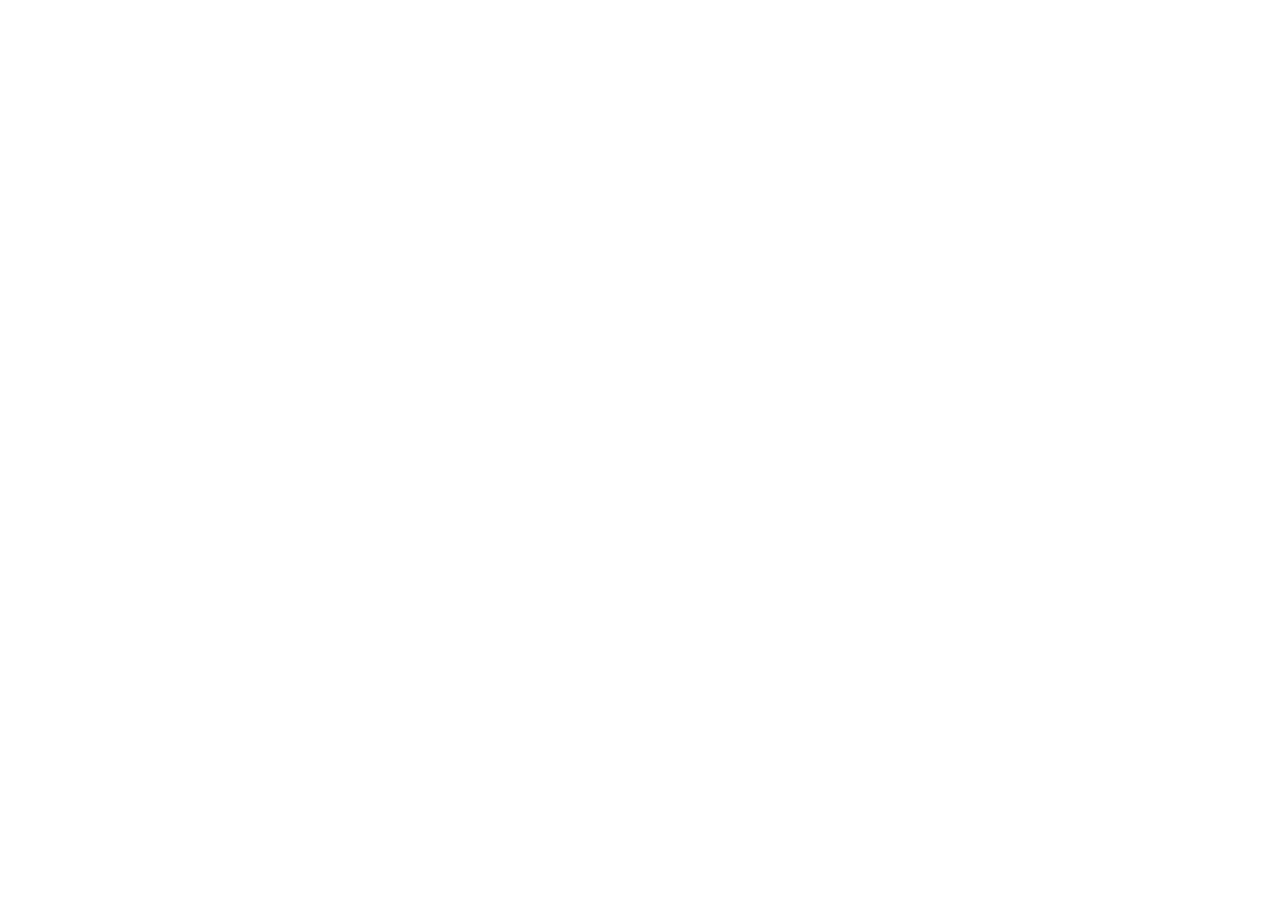
==== works.html @ 5464785a "Add files via upload" ====
<!DOCTYPE html>
<html lang="ja">

<head>
    <meta charset="utf-8">
    <meta name="viewport" content="width=device-width, initial-scale=1.0">
    <title>わーくす</title>
    <!-- Normalize CSS -->
    <link rel="stylesheet" href="https://cdnjs.cloudflare.com/ajax/libs/normalize/8.0.1/normalize.min.css">
    <link rel="stylesheet" href="https://cdnjs.cloudflare.com/ajax/libs/font-awesome/6.7.2/css/all.min.css">
    <link rel="preconnect" href="https://fonts.googleapis.com">
    <link rel="preconnect" href="https://fonts.gstatic.com" crossorigin>
    <link href="https://fonts.googleapis.com/css2?family=Yomogi&display=swap" rel="stylesheet">
    <link rel="stylesheet" href="portfolio.css">
</head>
---- portfolio.css ----
@charset "utf-8";

html {
    font-size: 62.5%;
    scroll-behavior: smooth;
}

body {
    font-family: "Yomogi", cursive;
}

.header {
    position: relative;
}

.fv_img img {
    position: relative;
    max-height: 820px;
    width: 100%;
    z-index: 1;
}

.fv_text img {
    position: absolute;
    width: 57%;
    top: 20%;
    left: 22%;
    z-index: 2;
}

.header_nav ul {
    position: fixed;
    left: 3.5%;
    top: 3%;
    font-size: 2rem;
    display: flex;
    gap: 60px;
    list-style: none;
    transform: rotate(90deg);
    transform-origin: left top;
    z-index: 5;
}

.header_nav li {
    letter-spacing: 1px;
}

.header_nav li a:link,
.header_nav li a:visited {
    color: #000000;
}

h2 {
    letter-spacing: 2px;
    padding-top: 120px;
    text-align: center;
    font-size: 3rem;
    text-shadow: 0 0 1px;
}

.h2_text {
    letter-spacing: 2px;
    text-align: center;
    font-size: 2rem;
    margin-top: -20px;
}

.about_title {
    position: relative;
    overflow: hidden;
}

.about_slider {
    margin-top: 50px;
    position: absolute;
}

.about_track {
    display: flex;
    width: max-content;
    animation: aboutSlide 40s linear infinite;
}

.about_track img {
    width: 130px;
    height: 130px;
    object-fit: cover;
    opacity: .2;
    border-radius: 50%;
}

.about_title h2,
.about_title .h2_text {
    position: relative;
    z-index: 2;
}

@keyframes aboutSlide {
    from {
        transform: translateX(0);
    }

    to {
        transform: translateX(-50%);
    }
}

.aboutme {
    letter-spacing: 2px;
    display: flex;
    justify-content: center;
    align-items: center;
    padding-top: 50px;
    gap: 100px;
}

.aboutme_content {
    z-index: 1;
}

.myself img {
    padding: 50px 0 50px 50px;
    max-width: 50%;
    max-height: 500px;
}

.aboutme_text1 {
    font-size: 2.5rem;
}

.aboutme_text2 {
    letter-spacing: 2px;
    text-align: center;
    font-size: 2rem;
}

.aboutme_text3 {
    letter-spacing: 2px;
    padding: 20px 0;
    text-align: center;
    font-size: 3rem;
    text-shadow: 0 0 1px;
}

.aboutme_text4 {
    letter-spacing: 2px;
    text-align: center;
    font-size: 2rem;
    margin-bottom: 120px;
}

.works {
    letter-spacing: 2px;
    position: relative;
    background-color: #E2E0C1;
}

.works_img {
    text-align: center;
}

.works_img img {
    width: 100%;
    padding-top: 150px;
    max-width: 700px;
}

.works_img2 {
    text-align: center;
    position: absolute;
    width: 100%;
    top: 3%;
}

.works_img2 img {
    width: 100%;
    max-width: 900px;
    max-height: 680px;
}

.works_list ul {
    font-size: 1.5rem;
    padding: 20px 0 20px 25%;
    display: flex;
    list-style-type: none;
    gap: 30px;
}

.works_list ul li {
    display: flex;
    justify-content: center;
    align-items: center;
    width: 120px;
    height: 35px;
    background: #BDBCA3;
    color: #2B1806;
    border: 1px solid #51503E;
    border-radius: 999px;
    transition: .3s;
}

.works_text {
    color: #2B1806;
    font-size: 2rem;
    padding-left: 25%;
    left: 30%;
    text-shadow: 0 0 1px;
}

.works_btn_ {
    padding: 10px 0 200px 61%;
}

.works_btn {
    position: absolute;
    display: inline-flex;
    justify-content: center;
    align-items: center;
    font-size: 1.5rem;
    width: 190px;
    height: 50px;
    background: #51503F;
    border-radius: 999px;
    transition: .3s;
}

.works_btn a {
    color: #fff;
}

.works_btn a:link,
.works_btn a:visited {
    background-color: #51503F;
    color: #fff;
}

.works_btn:hover {
    transform: translateY(-3px);
}

.works_text2 {
    color: #2B1806;
    padding-bottom: 10%;
    text-align: center;
    font-size: 3rem;
}

.contact {
    position: relative;
}

.contact_text1 {
    letter-spacing: 2px;
    margin: 100px 0 130px 0;
    text-align: center;
    font-size: 2rem;
}

.contact_text2 {
    letter-spacing: 2px;
    padding: 120px 0 100px 0;
    text-align: center;
    font-size: 2rem;
}

.contact_img {
    text-align: center;
    position: absolute;
    width: 100%;
    top: 12%;
}

.contact_img img {
    position: relative;
    width: 100%;
    max-width: 1000px;
    max-height: 750px;
    z-index: -1;
}

.contact_form {
        padding-left: 25%;
        width: 50%;
    }

.copyright {
    text-align: center;
    padding: 5px 0;
    background-color: #d9d9d9;
}

/*circle*/

.circle {
    position: absolute;
    border-radius: 50%;
    opacity: .5;
    transition: transform .08s linear;
    z-index: 0;
}

.aboutme_content,
.works_section,
.contact_section {
    position: relative;
    z-index: 1;
}

.myself,
.works,
.contact {
    overflow: hidden;
    position: relative;
    z-index: 2;
}

.about_circle1 {
    width: 320px;
    height: 320px;
    background: #E9E9E9;
    left: -50px;
    top: 550px;
}

.about_circle2 {
    width: 180px;
    height: 180px;
    background: #F8D8D8;

    right: 220px;
    bottom: 140px;
}

.works_circle1 {
    width: 260px;
    height: 260px;
    background: #F2C6B6;

    left: -100px;
    top: -270px;
}

.works_circle2 {
    width: 120px;
    height: 120px;
    background: #DDF3D2;

    left: 120px;
    top: -120px;
}

.works_circle3 {
    width: 250px;
    height: 250px;
    background: #D8F1F2;

    right: -30px;
    bottom: 200px;
}

.contact_circle1 {
    width: 320px;
    height: 320px;
    background: #DDD0F7;

    left: -80px;
    top: -500px;
}

.contact_circle2 {
    width: 180px;
    height: 180px;
    background: #C7DAFF;

    left: 120px;
    top: -620px;
}

.contact_circle3 {
    width: 180px;
    height: 180px;
    background: #ffe8c5;

    right: -20px;
    top: 80px;
    z-index: 2;
}

.contact_circle4 {
    width: 240px;
    height: 240px;
    background: #F9D7D7;
    left: 34%;
    top: 32%;
}

.contact_circle5 {
    width: 240px;
    height: 240px;
    background: #DCE7FF;
    left: 50%;
    top: 29%;
}

@media(max-width: 768px) {
    .header_nav ul {
        position: fixed;
        left: 4%;
        top: 1%;
        font-size: 1.5rem;
        display: flex;
        gap: 55px;
        list-style: none;
        transform: rotate(90deg);
        transform-origin: left top;
        z-index: 5;
    }

    .aboutme {
        letter-spacing: 2px;
        display: flex;
        justify-content: center;
        align-items: center;
        padding-top: 50px;
        gap: 50px;
    }

    .myself img {
        padding: 50px 0 50px 50px;
        max-width: 35%;
        max-height: 400px;
    }

    .aboutme_text1 {
        font-size: 2rem;
    }

    .aboutme_text2 {
        letter-spacing: 2px;
        text-align: center;
        font-size: 1.3rem;
    }

    .aboutme_text3 {
        letter-spacing: 2px;
        padding: 20px 0;
        text-align: center;
        font-size: 2.2rem;
        text-shadow: 0 0 1px;
    }

    .aboutme_text4 {
        letter-spacing: 2px;
        text-align: center;
        font-size: 1.3rem;
        margin-bottom: 120px;
    }

    .works_img img {
        width: 100%;
        padding-top: 120px;
        max-width: 550px;
    }

    .works_img2 {
        text-align: center;
        position: absolute;
        width: 100%;
        top: 3%;
    }

    .works_img2 img {
        width: 90%;
        max-width: 800px;
        max-height: 560px;
    }

    .works_list ul {
        font-size: 1.2rem;
        padding: 10px 0 10px 15%;
        display: flex;
        list-style-type: none;
        gap: 20px;
    }

    .works_list ul li {
        display: flex;
        justify-content: center;
        align-items: center;
        width: 100px;
        height: 30px;
        background: #BDBCA3;
        color: #2B1806;
        border: 1px solid #51503E;
        border-radius: 999px;
        transition: .3s;
    }

    .works_text {
        color: #2B1806;
        font-size: 2rem;
        padding-left: 15%;
        text-shadow: 0 0 1px;
    }

    .works_btn_ {
        padding: 10px 0 150px 63%;
    }

    .works_btn {
        position: absolute;
        display: inline-flex;
        justify-content: center;
        align-items: center;
        font-size: 1.3rem;
        width: 150px;
        height: 40px;
        background: #51503F;
        border-radius: 999px;
        transition: .3s;
    }

    .works_text2 {
        color: #2B1806;
        padding-bottom: 10%;
        text-align: center;
        font-size: 2rem;
    }

    .contact_text1 {
        font-size: 1.5rem;
        margin: 80px 0 100px 0;
    }

    .contact_text2 {
        font-size: 1.5rem;
    }

    .contact_img {
        text-align: center;
        position: absolute;
        width: 100%;
        top: 12%;
    }

    .contact_img img {
        transform: rotate(90deg);
        width: 100%;
        max-width: 650px;
        height: 600px;
        z-index: 1;
    }

    .contact_form {
        padding-left: 15%;
        width: 70%;
    }

    .about_circle2 {
        width: 180px;
        height: 180px;
        background: #F8D8D8;

        right: 50px;
        bottom: 140px;
    }

    .contact_circle1 {
        width: 220px;
        height: 220px;
        background: #DDD0F7;

        left: -30px;
        top: -450px;
    }

    .contact_circle2 {
        width: 130px;
        height: 130px;
        background: #C7DAFF;

        left: 120px;
        top: -550px;
    }

    .contact_circle4 {
        width: 200px;
        height: 200px;
        background: #F9D7D7;
        left: 27%;
        top: 38%;
    }

    .contact_circle5 {
        width: 200px;
        height: 200px;
        background: #DCE7FF;
        left: 44%;
        top: 35%;
    }

}

@media(max-width: 375px) {
    .fv_img img {
        position: relative;
        max-height: 820px;
        width: 150%;
        z-index: 1;
    }

    .fv_text img {
        position: absolute;
        width: 57%;
        top: 31%;
        left: 22%;
        z-index: 2;
    }

    .header_nav ul {
        position: fixed;
        left: 8%;
        font-size: 1rem;
        display: flex;
        gap: 40px;
        list-style: none;
        transform: rotate(90deg);
        transform-origin: left top;
        z-index: 5;
    }

    h2 {
        letter-spacing: 2px;
        padding-top: 50px;
        text-align: center;
        font-size: 1.8rem;
        text-shadow: 0 0 1px;
    }

    .h2_text {
        letter-spacing: 2px;
        text-align: center;
        font-size: 1.4rem;
        margin-top: -10px;
    }

    .about_slider {
        margin-top: 40px;
        position: absolute;
    }

    .about_track {
        display: flex;
        animation: aboutSlide 40s linear infinite;
        gap: 10px;
    }

    .about_track img {
        width: 80px;
        height: 80px;
        object-fit: cover;
        opacity: .2;
        border-radius: 50%;
    }

    .aboutme {
        flex-direction: column;
        letter-spacing: 2px;
        text-align: center;
        padding-top: 50px;
    }

    .myself img {
        padding: .01px 0;
        max-width: 65%;
        max-height: 400px;
    }

    .aboutme_text1 {
        font-size: 1.3rem;
        padding-bottom: 15px;
    }

    .aboutme_text2 {
        padding-top: 20px;
        letter-spacing: 2px;
        text-align: center;
        font-size: .8rem;
    }

    .aboutme_text3 {
        letter-spacing: 2px;
        padding: 20px 0;
        text-align: center;
        font-size: 1.2rem;
        text-shadow: 0 0 1px;
    }

    .aboutme_text4 {
        letter-spacing: 2px;
        text-align: center;
        font-size: .8rem;
        margin-bottom: 80px;
    }

    .works_img img {
        width: 100%;
        padding-top: 60px;
        max-width: 250px;
    }

    .works_img2 {
        text-align: center;
        position: absolute;
        width: 100%;
        top: 3%;
    }

    .works_img2 img {
        width: 83%;
        height: 300px;
    }

    .works_list ul {
        font-size: .8rem;
        padding: 5px 0 5px 15%;
        display: flex;
        list-style-type: none;
        gap: 10px;
    }

    .works_list ul li {
        display: flex;
        justify-content: center;
        align-items: center;
        width: 80px;
        height: 20px;
        background: #BDBCA3;
        color: #2B1806;
        border: 1px solid #51503E;
        border-radius: 999px;
        transition: .3s;
    }

    .works_text {
        color: #2B1806;
        font-size: 1.2rem;
        padding-left: 15%;
        text-shadow: 0 0 1px;
    }

    .works_btn_ {
        padding: 5px 0 100px 60%;
    }

    .works_btn {
        letter-spacing: .5px;
        position: absolute;
        display: inline-flex;
        justify-content: center;
        align-items: center;
        font-size: .8rem;
        width: 80px;
        height: 25px;
        background: #51503F;
        border-radius: 999px;
        transition: .3s;
    }

    .works_text2 {
        color: #2B1806;
        padding-bottom: 8%;
        text-align: center;
        font-size: 1.5rem;
    }

    .contact_text1 {
        font-size: 1.2rem;
        margin: 50px 0 50px 0;
    }

    .contact_text2 {
        font-size: 1.2rem;
    }

    .contact_img {
        text-align: center;
        position: absolute;
        width: 100%;
        top: 12%;
    }

    .contact_img img {
        width: 0%;
        max-width: 250px;
        height: 300px;
        z-index: 1;
    }

    .contact_form {
        padding-left: 20%;
        width: 60%;
    }

    .about_circle1 {
        width: 160px;
        height: 160px;
        background: #E9E9E9;
        left: -30px;
        top: 500px;
    }

    .about_circle2 {
        width: 100px;
        height: 100px;
        background: #F8D8D8;

        right: 40px;
        bottom: 150px;
    }

    .works_circle1 {
        width: 130px;
        height: 130px;
        background: #F2C6B6;

        left: -10px;
        top: -200px;
    }

    .works_circle2 {
        width: 60px;
        height: 60px;
        background: #DDF3D2;

        left: 70px;
        top: -120px;
    }

    .works_circle3 {
        width: 150px;
        height: 150px;
        background: #D8F1F2;

        right: -30px;
        bottom: 100px;
    }

    .contact_circle1 {
        width: 110px;
        height: 110px;
        background: #DDD0F7;

        left: -30px;
        top: -250px;
    }

    .contact_circle2 {
        width: 60px;
        height: 60px;
        background: #C7DAFF;

        left: 30px;
        top: -300px;
    }

    .contact_circle3 {
        width: 100px;
        height: 100px;
        background: #ffe8c5;

        right: -20px;
        top: 80px;
        z-index: 2;
    }

    .contact_circle4 {
        width: 150px;
        height: 150px;
        background: #F9D7D7;
        left: 15%;
        top: 50%;
    }

    .contact_circle5 {
        width: 150px;
        height: 150px;
        background: #DCE7FF;
        left: 45%;
        top: 48%;
    }
}
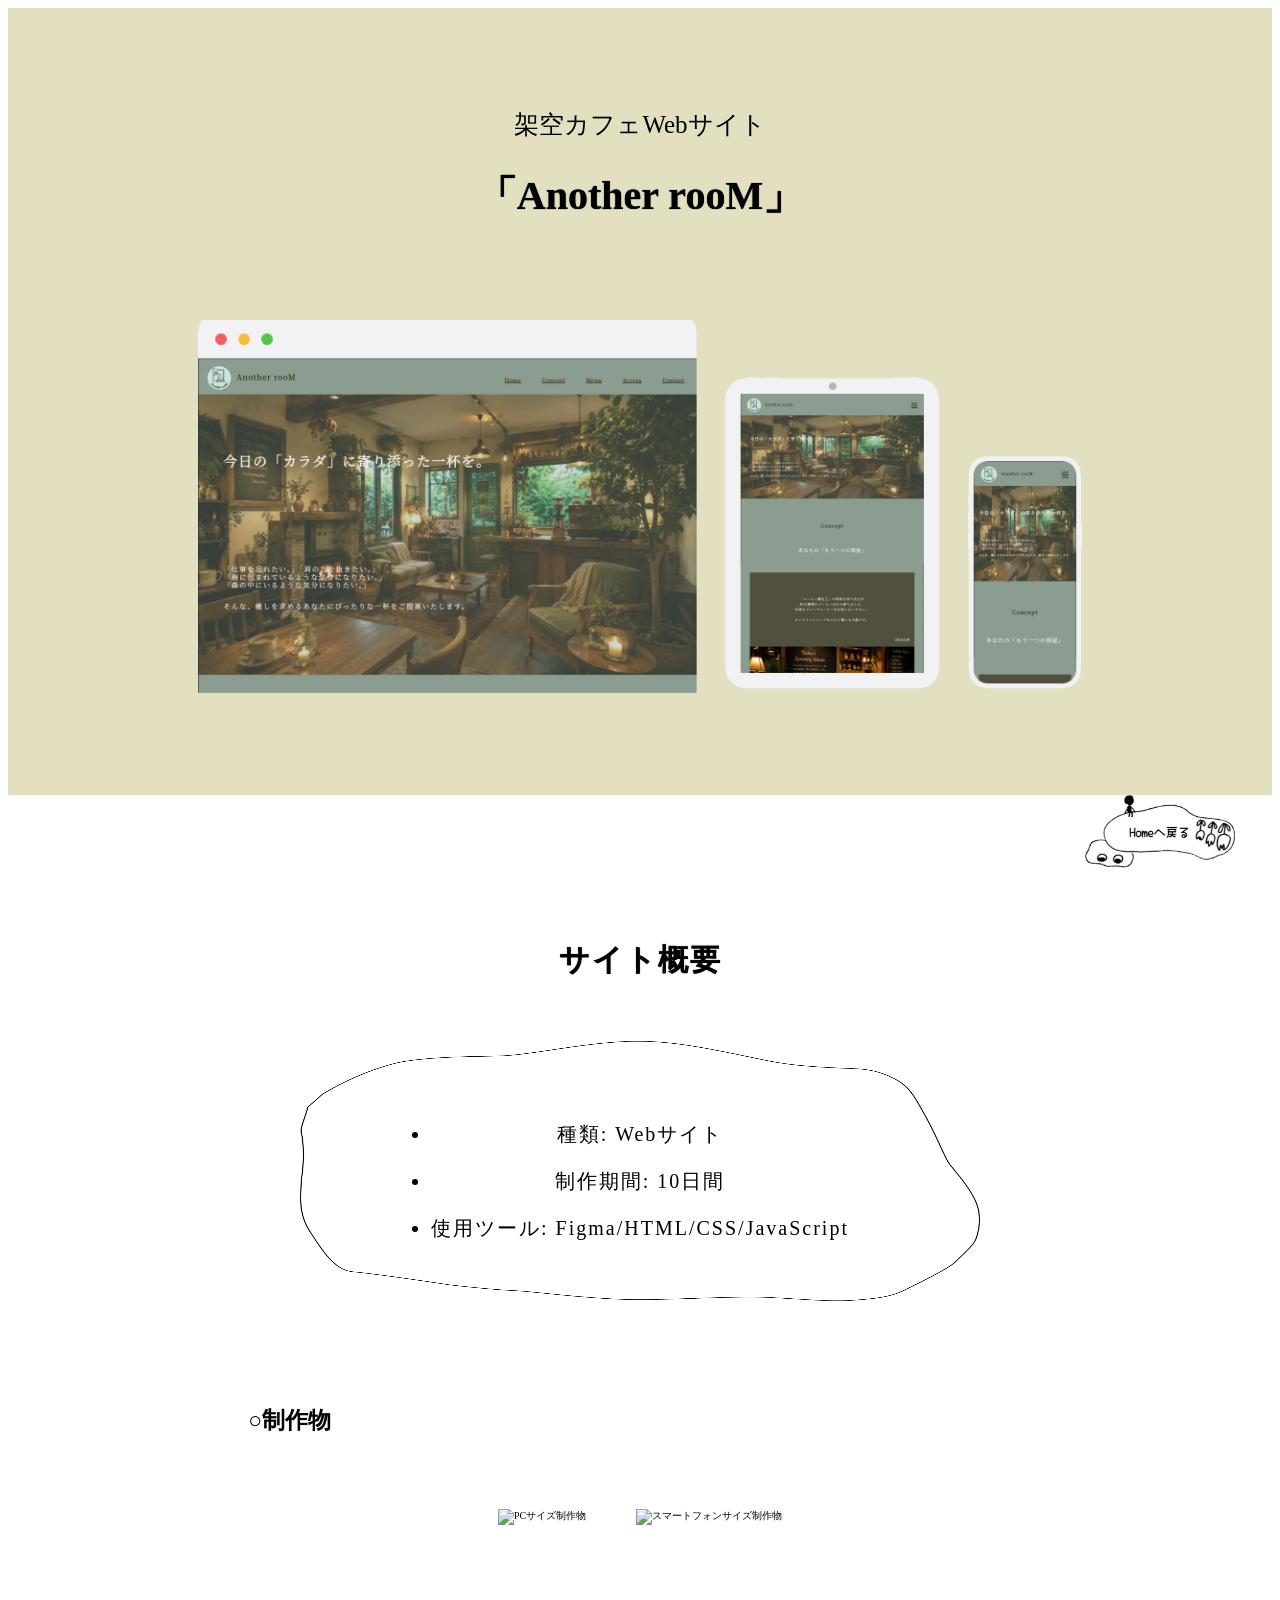
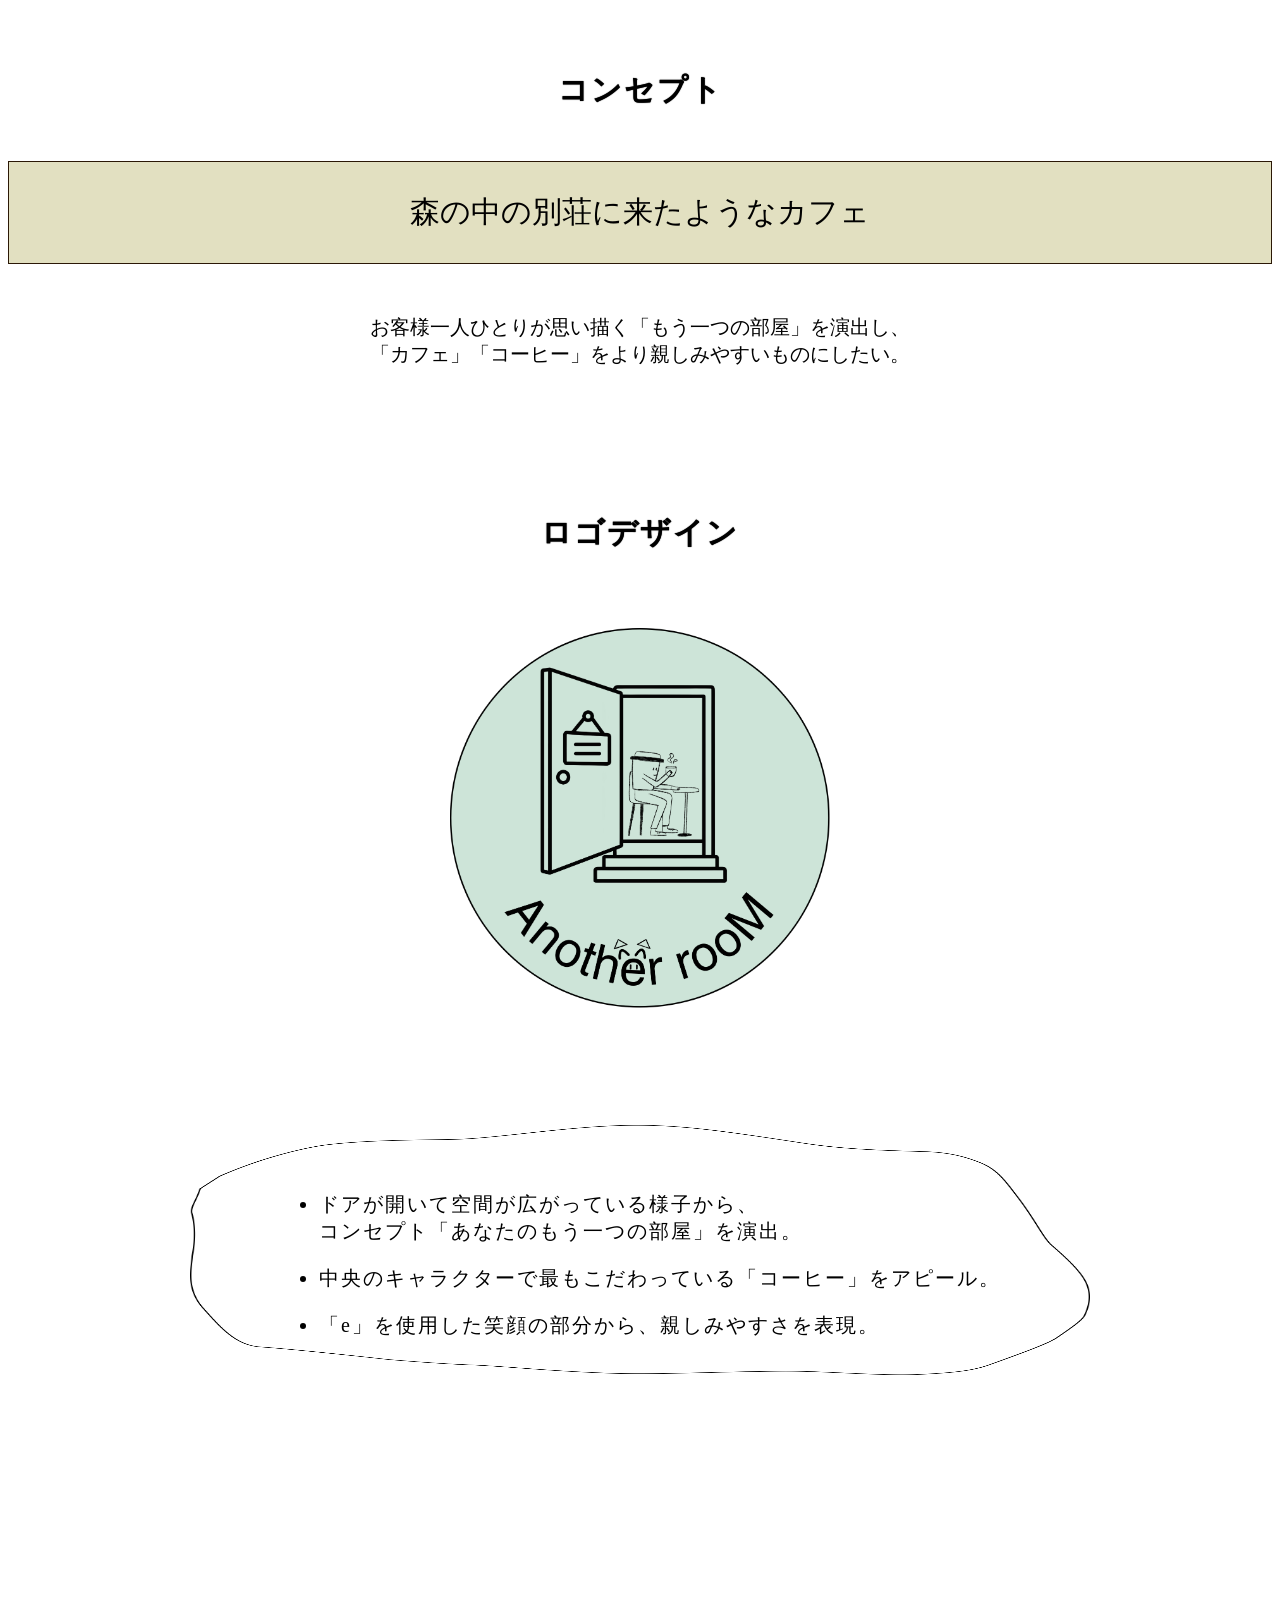
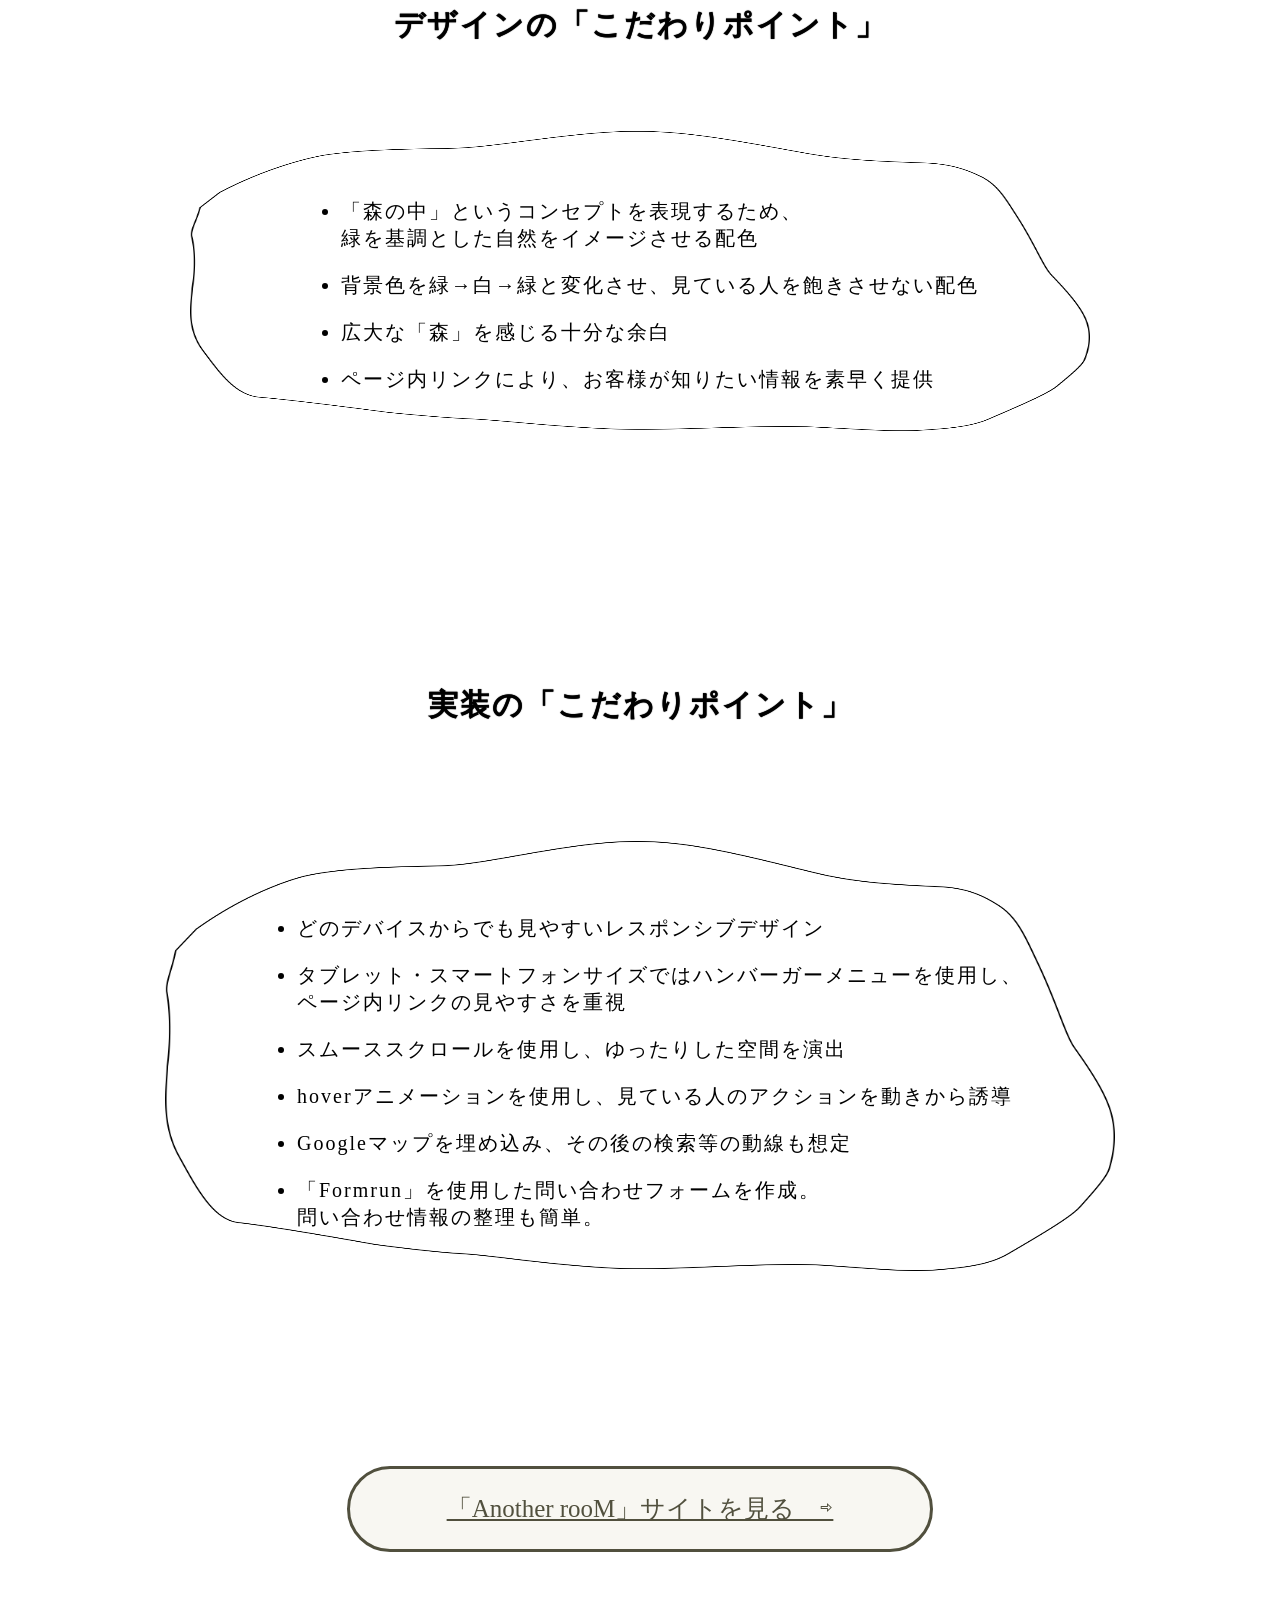
==== commit 06c75fce: "Add files via upload" ====
--- a/works.html
+++ b/works.html
@@ -13,4 +13,94 @@
     <link href="https://fonts.googleapis.com/css2?family=Yomogi&display=swap" rel="stylesheet">
     <link rel="stylesheet" href="portfolio.css">
 </head>
-    
+
+<body>
+    <header class="works_image">
+        <a href="index.html"><img src="images/tohome.png" alt="ポートフォリオページへ戻る"></a>
+    </header>
+
+    <div class="fv">
+        <p>架空カフェWebサイト</p>
+        <h1>「Another rooM」</h1>
+        <img src="images/mockups.webp" alt="webサイトモックアップ">
+    </div>
+
+    <div class="detail">
+        <h2>サイト概要</h2>
+        <div class="frame_img1">
+            <img src="images/works-frame.webp" alt="ワークス内フレーム">
+            <ul>
+                <li>種類: Webサイト</li>
+                <li>制作期間: 10日間</li>
+                <li>使用ツール: Figma/HTML/CSS/JavaScript</li>
+            </ul>
+        </div>
+        <h3>○制作物</h3>
+        <div class="screenshot">
+            <div class="img1">
+                <img src="images/screenshot:pc.png" alt="PCサイズ制作物">
+            </div>
+            <div class="img2">
+                <img src="images/screenshot:smp.png" alt="スマートフォンサイズ制作物">
+            </div>
+        </div>
+    </div>
+
+    <div class="concept">
+        <h2>コンセプト</h2>
+        <div  class="concept_p1">
+        <p>森の中の別荘に来たようなカフェ</p>
+        </div>
+        <div  class="concept_p2">
+        <p>お客様一人ひとりが思い描く「もう一つの部屋」を演出し、<br>「カフェ」「コーヒー」をより親しみやすいものにしたい。</p>
+        </div>
+    </div>
+
+    <div class="logo">
+        <h2>ロゴデザイン</h2>
+        <div class="logo_design">
+            <img src="images/logo.png" alt="webサイトロゴ画像">
+        </div>
+        <div class="frame_img2">
+            <img src="images/works-frame.webp" alt="ワークス内フレーム">
+        </div>
+        <ul>
+            <li>ドアが開いて空間が広がっている様子から、<br>コンセプト「あなたのもう一つの部屋」を演出。</li>
+            <li>中央のキャラクターで最もこだわっている「コーヒー」をアピール。</li>
+            <li>「e」を使用した笑顔の部分から、親しみやすさを表現。</li>
+        </ul>
+    </div>
+
+    <div class="design">
+        <h2>デザインの「こだわりポイント」</h2>
+        <div class="frame_img3">
+            <img src="images/works-frame.webp" alt="ワークス内フレーム">
+        </div>
+        <ul>
+            <li>「森の中」というコンセプトを表現するため、<br>緑を基調とした自然をイメージさせる配色</li>
+            <li>背景色を緑→白→緑と変化させ、見ている人を飽きさせない配色</li>
+            <li>広大な「森」を感じる十分な余白</li>
+            <li>ページ内リンクにより、お客様が知りたい情報を素早く提供</li>
+        </ul>
+
+        <div class="coding">
+            <h2>実装の「こだわりポイント」</h2>
+            <div class="frame_img4">
+                <img src="images/works-frame.webp" alt="ワークス内フレーム">
+            </div>
+            <ul>
+                <li>どのデバイスからでも見やすいレスポンシブデザイン</li>
+                <li>タブレット・スマートフォンサイズではハンバーガーメニューを使用し、<br>ページ内リンクの見やすさを重視</li>
+                <li>スムーススクロールを使用し、ゆったりした空間を演出</li>
+                <li>hoverアニメーションを使用し、見ている人のアクションを動きから誘導</li>
+                <li>Googleマップを埋め込み、その後の検索等の動線も想定</li>
+                <li>「Formrun」を使用した問い合わせフォームを作成。<br>問い合わせ情報の整理も簡単。</li>
+            </ul>
+        </div>
+    </div>
+
+    <div class="link">
+        <p><a href="https://mikana615.github.io/another-room/" target="_blank" rel="noopener noreferrer">「Another rooM」サイトを見る　⇨</a></p>
+    </div>
+
+</body></html>
--- a/portfolio.css
+++ b/portfolio.css
@@ -274,14 +274,14 @@
     position: relative;
     width: 100%;
     max-width: 1000px;
-    max-height: 750px;
+    max-height: 780px;
     z-index: -1;
 }
 
 .contact_form {
-        padding-left: 25%;
-        width: 50%;
-    }
+    padding-left: 25%;
+    width: 50%;
+}
 
 .copyright {
     text-align: center;
@@ -601,10 +601,15 @@
 
 }
 
-@media(max-width: 375px) {
+@media(max-width: 450px) {
+    .fv_img {
+        overflow: hidden;
+    }
+
     .fv_img img {
+        object-fit: cover;
         position: relative;
-        max-height: 820px;
+        height: 100%;
         width: 150%;
         z-index: 1;
     }
@@ -890,3 +895,213 @@
         top: 48%;
     }
 }
+
+/*works.html*/
+.works_image {
+    position: fixed;
+    right: 3.5%;
+    bottom: 3%;
+    font-size: 2rem;
+    transform-origin: right bottom;
+    z-index: 5;
+}
+
+.works_image img {
+    width: 150px;
+}
+
+.works_image a:link,
+.works_image a:visited {
+    color: #000000;
+}
+
+.fv {
+    background-color: #e2e0c1;
+    text-align: center;
+}
+
+h1 {
+    font-size: 4rem;
+    text-shadow: 0 0 1px;
+}
+
+.fv p {
+    margin: 0;
+    font-size: 2.5rem;
+    padding-top: 100px;
+}
+
+.fv img {
+    padding: 70px 0 100px 0;
+    width: 70%;
+}
+
+.detail,
+.logo,
+.design,
+.coding, {
+    position: relative;
+}
+
+.frame_img1,
+.frame_img2,
+.frame_img3,
+.frame_img4 {
+    text-align: center;
+    width: 100%;
+    z-index: 0;
+}
+
+.frame_img1 img,
+.frame_img2 img,
+.frame_img3 img,
+.frame_img4 img {
+    position: absolute;
+    transform: translateX(-50%);
+    width: 100%;
+    max-width: 900px;
+    max-height: 680px;
+}
+
+.detail ul {
+     width: fit-content;
+    margin: 0 auto;
+    padding: 80px 0;
+}
+
+.detail ul li {
+    padding-bottom: 20px;
+    letter-spacing: 2px;
+    font-size: 2rem;
+}
+
+.frame_img1 {
+    margin-top: 60px;
+}
+
+.frame_img1 img {
+    width: 680px;
+    height: 260px;
+}
+
+h3 {
+    padding: 40px 0 50px 19%;
+    font-size: 2.3rem;
+}
+
+.screenshot {
+    justify-content: center;
+    display: flex;
+    gap: 50px;
+}
+
+.img1 img {
+    width: 600px;
+}
+
+.img2 img {
+    width: 250px;
+}
+
+.concept {
+    text-align: center;
+}
+
+.concept_p1 p {
+    background-color: #e2e0c1;
+    border: 1px solid #2b1806;
+    padding: 30px 0;
+    margin: 50px 0;
+    font-size: 3rem;
+}
+
+.concept_p2 p {
+    font-size: 2rem;
+}
+
+.logo_design {
+    padding: 50px 0;
+    text-align: center;
+}
+
+.logo_design img {
+    width: 30%;
+}
+
+.logo ul {
+    width: fit-content;
+    margin: 10% auto;
+}
+
+.logo ul li {
+    padding-bottom: 20px;
+    letter-spacing: 2px;
+    font-size: 2rem;
+}
+
+.frame_img2 img {
+    margin-top: 60px;
+    height: 250px;
+}
+
+.design ul {
+    width: fit-content;
+    margin: 12% auto;
+}
+
+.design ul li {
+    padding-bottom: 20px;
+    letter-spacing: 2px;
+    font-size: 2rem;
+}
+
+.frame_img3 img {
+    margin-top: 60px;
+    height: 300px;
+}
+
+.coding ul {
+    width: fit-content;
+    margin: 15% auto;
+}
+
+.coding ul li {
+    padding-bottom: 20px;
+    letter-spacing: 2px;
+    font-size: 2rem;
+}
+
+.frame_img4 img {
+    padding-top: 90px;
+    max-width: 950px;
+    max-height: 430px;
+}
+
+.link {
+    text-align: center;
+}
+
+.link p {
+    text-align: center;
+    display: inline-flex;
+    justify-content: center;
+    align-items: center;
+    font-size: 2.5rem;
+    margin-bottom: 100px;
+    width: 580px;
+    height: 80px;
+    background: #F8F7F2;
+    border: 3px solid #51503e;
+    border-radius: 999px;
+    transition: .3s;
+}
+
+.link p a:link,
+.link p a:visited {
+    color: #51503e;
+    background-color: #f8f7f2;
+}
+
+.link p a:hover {
+    transform: translateY(-3px);
+}
